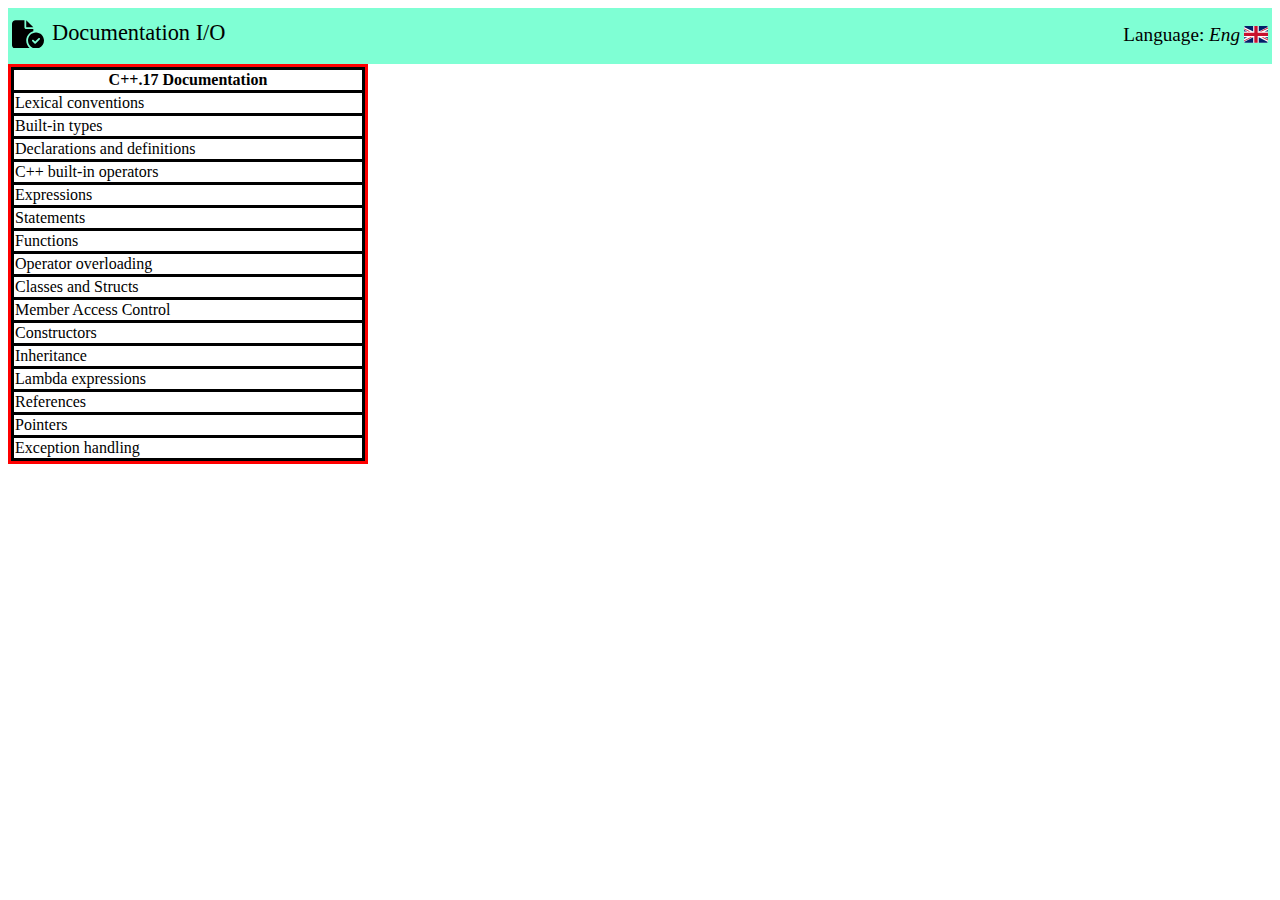
==== documentation_page/index.html @ 4175874c "started documentation_pag e project" ====
<!DOCTYPE html>
<html lang="en">
<head>
    <meta charset="UTF-8">
    <meta http-equiv="X-UA-Compatible" content="IE=edge">
    <meta name="viewport" content="width=device-width, initial-scale=1.0">
    <link rel="stylesheet" href="https://use.fontawesome.com/releases/v5.8.2/css/all.css">
    <link rel="stylesheet" href="styles.css"/>
    <title>Documentation Page</title>
</head>
<body>
    <div class="top">
        <span class="start">
        <svg class="icon" xmlns="http://www.w3.org/2000/svg" viewBox="0 0 576 512">
            <!--! Font Awesome Pro 6.1.1 by @fontawesome - https://fontawesome.com License - https://fontawesome.com/license (Commercial License) Copyright 2022 Fonticons, Inc. -->
            <path
                d="M0 64C0 28.65 28.65 0 64 0H224V128C224 145.7 238.3 160 256 160H384V198.6C310.1 219.5 256 287.4 256 368C256 427.1 285.1 479.3 329.7 511.3C326.6 511.7 323.3 512 320 512H64C28.65 512 0 483.3 0 448V64zM256 128V0L384 128H256zM576 368C576 447.5 511.5 512 432 512C352.5 512 288 447.5 288 368C288 288.5 352.5 224 432 224C511.5 224 576 288.5 576 368zM476.7 324.7L416 385.4L387.3 356.7C381.1 350.4 370.9 350.4 364.7 356.7C358.4 362.9 358.4 373.1 364.7 379.3L404.7 419.3C410.9 425.6 421.1 425.6 427.3 419.3L499.3 347.3C505.6 341.1 505.6 330.9 499.3 324.7C493.1 318.4 482.9 318.4 476.7 324.7H476.7z" />
        </svg>&nbsp;
        <span class="H">Documentation I/O</span></span>
        <span clas="lang"><span class="L" >Language: <i>Eng</i></span>
        <svg class="flag" version="1.1" id="Layer_1" xmlns="http://www.w3.org/2000/svg"
            xmlns:xlink="http://www.w3.org/1999/xlink" x="0px" y="0px" viewBox="0 0 55.2 38.4"
            style="enable-background:new 0 0 55.2 38.4" xml:space="preserve">
            <style type="text/css">
                .st0 {
                    fill: #FEFEFE;
                }
        
                .st1 {
                    fill: #C8102E;
                }
        
                .st2 {
                    fill: #012169;
                }
            </style>
            <g>
                <path class="st0"
                    d="M2.87,38.4h49.46c1.59-0.09,2.87-1.42,2.87-3.03V3.03c0-1.66-1.35-3.02-3.01-3.03H3.01 C1.35,0.01,0,1.37,0,3.03v32.33C0,36.98,1.28,38.31,2.87,38.4L2.87,38.4z" />
                <polygon class="st1"
                    points="23.74,23.03 23.74,38.4 31.42,38.4 31.42,23.03 55.2,23.03 55.2,15.35 31.42,15.35 31.42,0 23.74,0 23.74,15.35 0,15.35 0,23.03 23.74,23.03" />
                <path class="st2" d="M33.98,12.43V0h18.23c1.26,0.02,2.34,0.81,2.78,1.92L33.98,12.43L33.98,12.43z" />
                <path class="st2" d="M33.98,25.97V38.4h18.35c1.21-0.07,2.23-0.85,2.66-1.92L33.98,25.97L33.98,25.97z" />
                <path class="st2" d="M21.18,25.97V38.4H2.87c-1.21-0.07-2.24-0.85-2.66-1.94L21.18,25.97L21.18,25.97z" />
                <path class="st2" d="M21.18,12.43V0H2.99C1.73,0.02,0.64,0.82,0.21,1.94L21.18,12.43L21.18,12.43z" />
                <polygon class="st2" points="0,12.8 7.65,12.8 0,8.97 0,12.8" />
                <polygon class="st2" points="55.2,12.8 47.51,12.8 55.2,8.95 55.2,12.8" />
                <polygon class="st2" points="55.2,25.6 47.51,25.6 55.2,29.45 55.2,25.6" />
                <polygon class="st2" points="0,25.6 7.65,25.6 0,29.43 0,25.6" />
                <polygon class="st1" points="55.2,3.25 36.15,12.8 40.41,12.8 55.2,5.4 55.2,3.25" />
                <polygon class="st1" points="19.01,25.6 14.75,25.6 0,32.98 0,35.13 19.05,25.6 19.01,25.6" />
                <polygon class="st1" points="10.52,12.81 14.78,12.81 0,5.41 0,7.55 10.52,12.81" />
                <polygon class="st1" points="44.63,25.59 40.37,25.59 55.2,33.02 55.2,30.88 44.63,25.59" />
            </g>
        </svg>
        </span>
    </div>
    <nav class="navbar">
        <table>
            <thead>
                <th><header>C++.17 Documentation</header></th>
            </thead>
            <tbody>
                <tr><td><div id="topic">Lexical conventions</div></td></tr>
                <tr><td><div id="topic">Built-in types</div></td></tr>
                <tr><td><div id="topic">Declarations and definitions</div></td></tr>
                <tr><td><div id="topic">C++ built-in operators</div></td></tr>
                <tr><td><div id="topic">Expressions</div></td></tr>
                <tr><td><div id="topic">Statements</div></td></tr>
                <tr><td><div id="topic">Functions</div></td></tr>
                <tr><td><div id="topic">Operator overloading</div></td></tr>
                <tr><td><div id="topic">Classes and Structs</div></td></tr>
                <tr><td><div id="topic">Member Access Control</div></td></tr>
                <tr><td><div id="topic">Constructors</div></td></tr>
                <tr><td><div id="topic">Inheritance</div></td></tr>
                <tr><td><div id="topic">Lambda expressions</div></td></tr>
                <tr><td><div id="topic">References</div></td></tr>
                <tr><td><div id="topic">Pointers</div></td></tr>
                <tr><td><div id="topic">Exception handling</div></td></tr>
        </tbody>
        </table>
    </nav>
    <section class="documentation">

    </section>
</body>
</html>
---- documentation_page/styles.css ----
html{
    box-sizing:border-box;
}
.top{
    width: 100%;
    height: 3.5em;
    display: flex;
    background-color: aquamarine;
    position: sticky;
    align-items: center;
    margin: 0;
    justify-content: space-between;
}
.icon{
    width: 2rem;
    height: 1.8rem;
    padding-left: 4px;
    
}
.H{
    vertical-align:top;
    font-size: 1.4em;
}
.flag {
    padding-right: 4px;
    width: 1.5rem;
    height: 1.3rem;
}
.L{
    vertical-align: top;
    font-size: larger;
}
nav{
    position: sticky;
    left:0;
    width:28%;
    border: solid red;
    
}
table{
    width: 100%;
}
table, th, td{
    border: solid black;
    border-collapse: collapse;
}
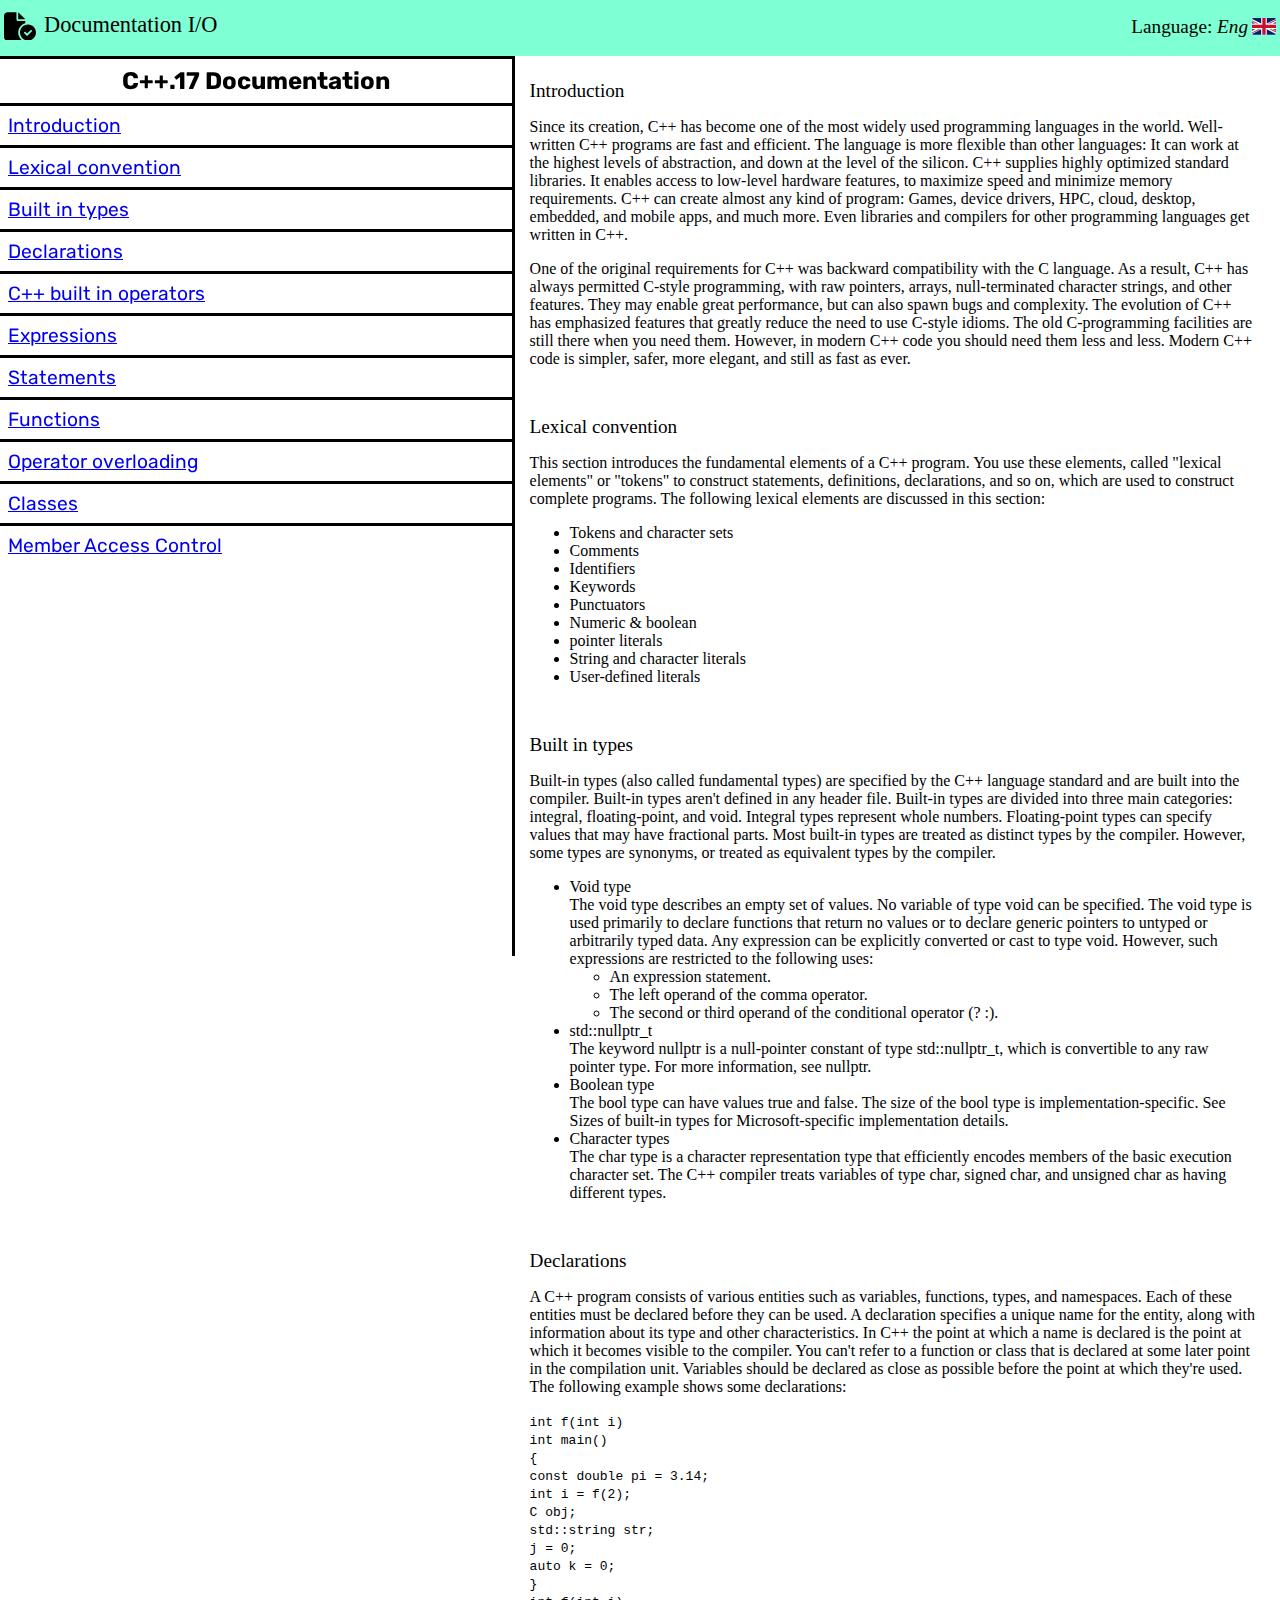
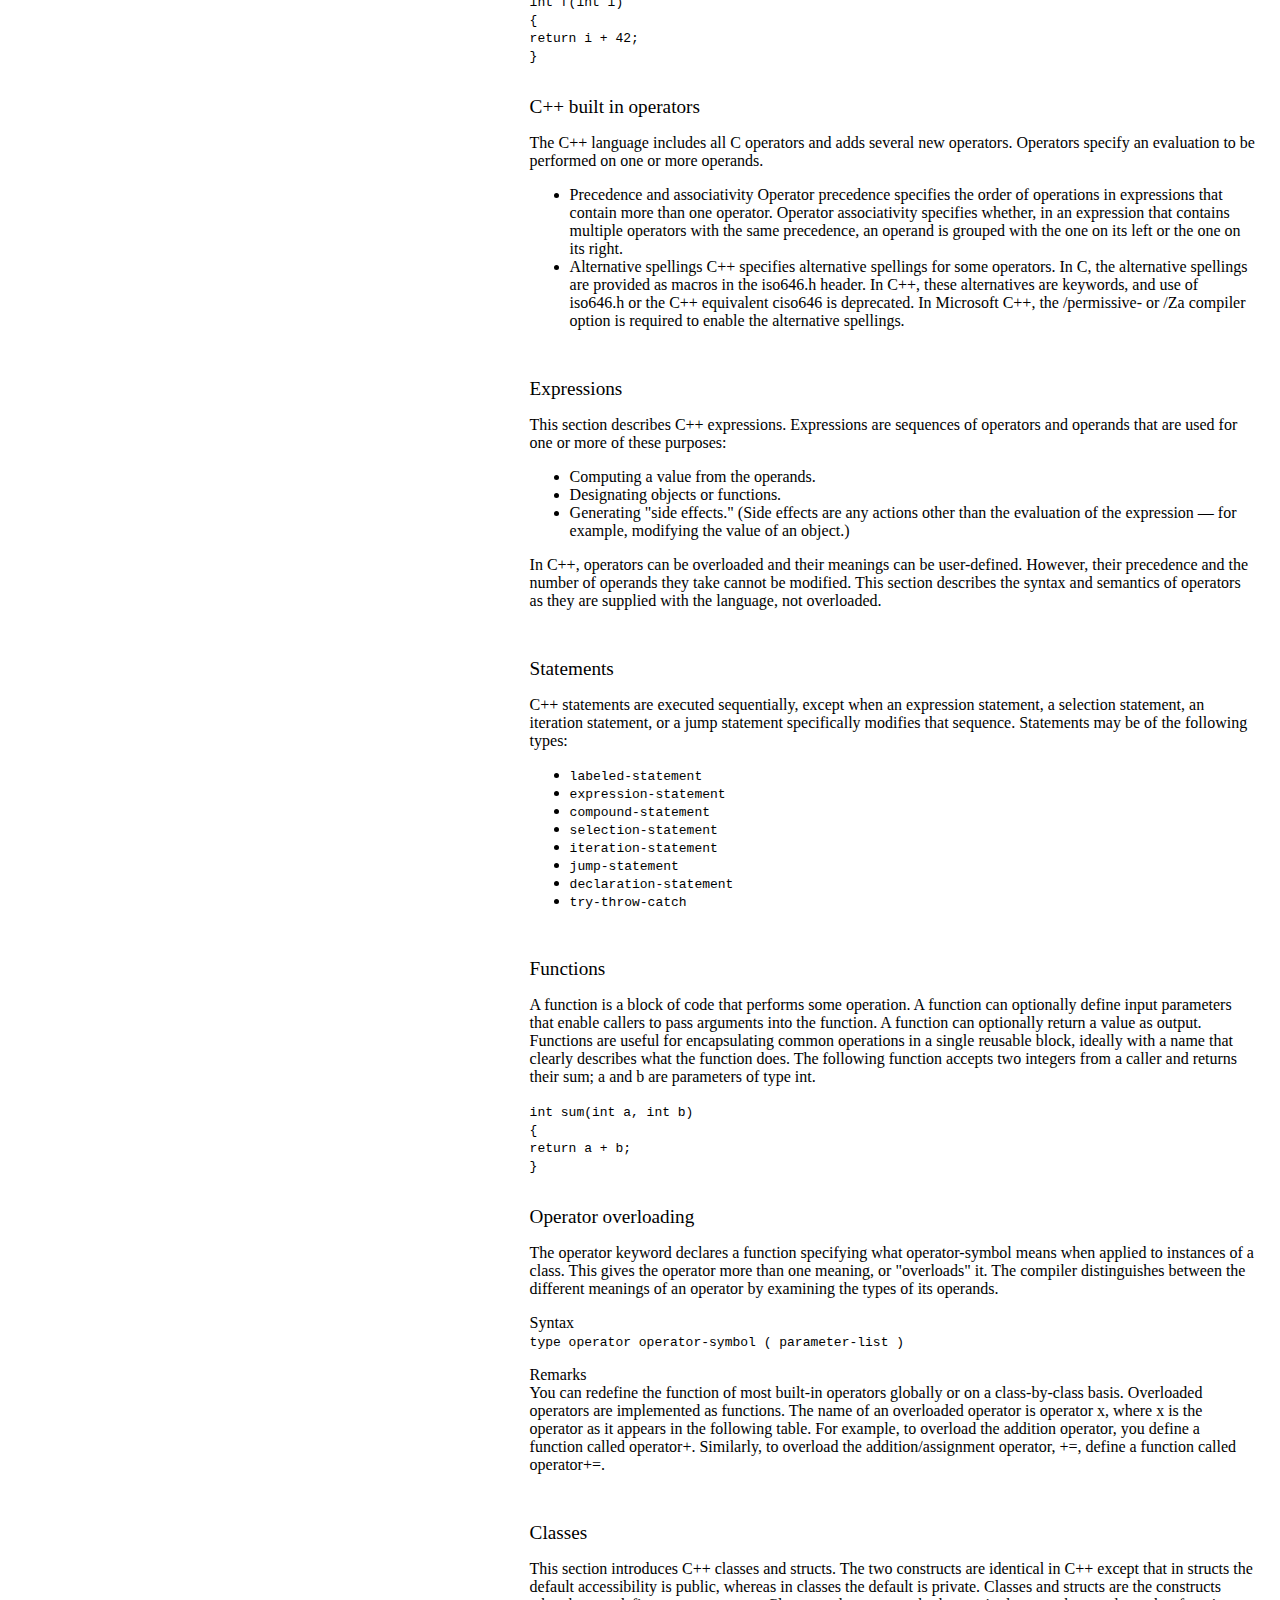
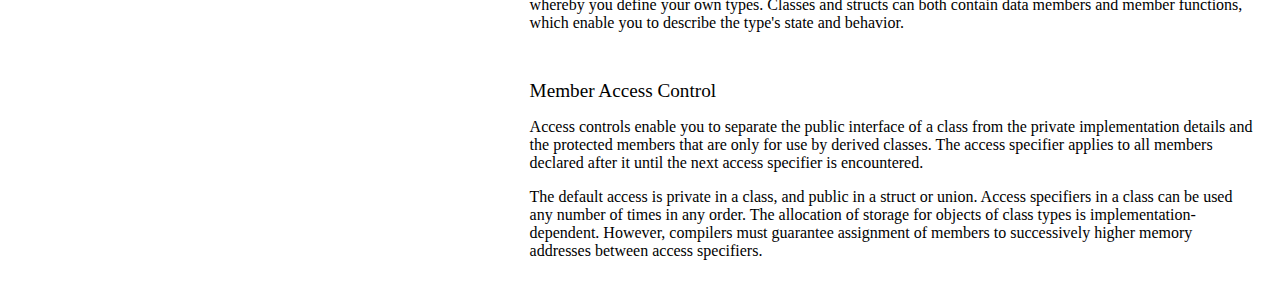
==== commit 3cccc706: "completed product landing page" ====
--- a/documentation_page/index.html
+++ b/documentation_page/index.html
@@ -4,6 +4,9 @@
     <meta charset="UTF-8">
     <meta http-equiv="X-UA-Compatible" content="IE=edge">
     <meta name="viewport" content="width=device-width, initial-scale=1.0">
+    <link rel="preconnect" href="https://fonts.googleapis.com">
+    <link rel="preconnect" href="https://fonts.gstatic.com" crossorigin>
+    <link href="https://fonts.googleapis.com/css2?family=Rubik:wght@300&display=swap" rel="stylesheet">
     <link rel="stylesheet" href="https://use.fontawesome.com/releases/v5.8.2/css/all.css">
     <link rel="stylesheet" href="styles.css"/>
     <title>Documentation Page</title>
@@ -55,33 +58,224 @@
         </svg>
         </span>
     </div>
-    <nav class="navbar">
+    <div id="content">
+    <nav id="navbar">
         <table>
             <thead>
-                <th><header>C++.17 Documentation</header></th>
+                <th><header class="nav-head">C++.17 Documentation</header></th>
             </thead>
             <tbody>
-                <tr><td><div id="topic">Lexical conventions</div></td></tr>
-                <tr><td><div id="topic">Built-in types</div></td></tr>
-                <tr><td><div id="topic">Declarations and definitions</div></td></tr>
-                <tr><td><div id="topic">C++ built-in operators</div></td></tr>
-                <tr><td><div id="topic">Expressions</div></td></tr>
-                <tr><td><div id="topic">Statements</div></td></tr>
-                <tr><td><div id="topic">Functions</div></td></tr>
-                <tr><td><div id="topic">Operator overloading</div></td></tr>
-                <tr><td><div id="topic">Classes and Structs</div></td></tr>
-                <tr><td><div id="topic">Member Access Control</div></td></tr>
-                <tr><td><div id="topic">Constructors</div></td></tr>
-                <tr><td><div id="topic">Inheritance</div></td></tr>
-                <tr><td><div id="topic">Lambda expressions</div></td></tr>
-                <tr><td><div id="topic">References</div></td></tr>
-                <tr><td><div id="topic">Pointers</div></td></tr>
-                <tr><td><div id="topic">Exception handling</div></td></tr>
+                <tr><td><a class="nav-link" href="#Introduction">Introduction</a></td></tr>
+                <tr><td><a class="nav-link" href="#Lexical_convention">Lexical convention</a></td></tr>
+                <tr><td><a class="nav-link" href="#Built_in_types">Built in types</a></td></tr>
+                <tr><td><a class="nav-link" href="#Declarations">Declarations</a></td></tr>
+                <tr><td><a class="nav-link" href="#C++_built_in_operators">C++ built in operators</a></td></tr>
+                <tr><td><a class="nav-link" href="#Expressions">Expressions</a></td></tr>
+                <tr><td><a class="nav-link" href="#Statements">Statements</a></td></tr>
+                <tr><td><a class="nav-link" href="#Functions">Functions</a></td></tr>
+                <tr><td><a class="nav-link" href="#Operator_overloading">Operator overloading</a></td></tr>
+                <tr><td><a class="nav-link" href="#Classes">Classes</a></td></tr>
+                <tr><td><a class="nav-link" href="#Member_Access_Control">Member Access Control</a></td></tr>
         </tbody>
         </table>
     </nav>
-    <section class="documentation">
-
-    </section>
+    <main id="main-doc">
+        <section class="main-section" id="Introduction">
+            <header>Introduction</header>
+            <p>Since its creation, C++ has become one of the most widely used programming languages in the world. Well-written C++
+            programs are fast and efficient. The language is more flexible than other languages: It can work at the highest levels
+            of abstraction, and down at the level of the silicon. C++ supplies highly optimized standard libraries. It enables
+            access to low-level hardware features, to maximize speed and minimize memory requirements. C++ can create almost any
+            kind of program: Games, device drivers, HPC, cloud, desktop, embedded, and mobile apps, and much more. Even libraries
+            and compilers for other programming languages get written in C++.
+            </p>
+            <p>One of the original requirements for C++ was backward compatibility with the C language. As a result, C++ has always
+            permitted C-style programming, with raw pointers, arrays, null-terminated character strings, and other features. They
+            may enable great performance, but can also spawn bugs and complexity. The evolution of C++ has emphasized features that
+            greatly reduce the need to use C-style idioms. The old C-programming facilities are still there when you need them.
+            However, in modern C++ code you should need them less and less. Modern C++ code is simpler, safer, more elegant, and
+            still as fast as ever.
+            </p>
+        </section>
+        <section class="main-section" id="Lexical_convention">
+            <header>Lexical convention</header>
+            <p>This section introduces the fundamental elements of a C++ program. You use these elements, called "lexical elements" or
+            "tokens" to construct statements, definitions, declarations, and so on, which are used to construct complete programs.
+            The following lexical elements are discussed in this section:
+            </p>
+            <ul>
+                <li>Tokens and character sets</li>
+                <li>Comments</li>           
+                <li>Identifiers</li>
+                <li>Keywords</li>
+                <li>Punctuators</li>
+                <li>Numeric & boolean</li>
+                <li>pointer literals</li>
+                <li>String and character literals</li>
+                <li>User-defined literals</li>
+            </ul>
+        </section>
+        <section class="main-section" id="Built_in_types">
+            <header>Built in types</header>
+            <p>Built-in types (also called fundamental types) are specified by the C++ language standard and are built into the
+            compiler. Built-in types aren't defined in any header file. Built-in types are divided into three main categories:
+            integral, floating-point, and void. Integral types represent whole numbers. Floating-point types can specify values that
+            may have fractional parts. Most built-in types are treated as distinct types by the compiler. However, some types are
+            synonyms, or treated as equivalent types by the compiler.
+            </p>
+            
+                <ul>
+                <li>Void type</li>
+                The void type describes an empty set of values. No variable of type void can be specified. The void type is used
+                primarily to declare functions that return no values or to declare generic pointers to untyped or arbitrarily typed
+                data. Any expression can be explicitly converted or cast to type void. However, such expressions are restricted to the
+                following uses:
+                <ul>
+                <li> An expression statement.</li>
+                
+                <li>The left operand of the comma operator.</li>
+                
+                <li>The second or third operand of the conditional operator (? :).</li>
+                </ul>
+                <li> std::nullptr_t</li>
+                The keyword nullptr is a null-pointer constant of type std::nullptr_t, which is convertible to any raw pointer type. For
+                more information, see nullptr.
+                
+                <li>Boolean type</li>
+                The bool type can have values true and false. The size of the bool type is implementation-specific. See Sizes of
+                built-in types for Microsoft-specific implementation details.
+                
+                <li>Character types</li>
+                The char type is a character representation type that efficiently encodes members of the basic execution character set.
+                The C++ compiler treats variables of type char, signed char, and unsigned char as having different types.
+            </ul>
+        </section>
+        <section class="main-section" id="Declarations">
+            <header>Declarations</header>
+            <p>A C++ program consists of various entities such as variables, functions, types, and namespaces. Each of these entities
+            must be declared before they can be used. A declaration specifies a unique name for the entity, along with information
+            about its type and other characteristics. In C++ the point at which a name is declared is the point at which it becomes
+            visible to the compiler. You can't refer to a function or class that is declared at some later point in the compilation
+            unit. Variables should be declared as close as possible before the point at which they're used.
+            The following example shows some declarations:</p>
+            <code>
+                int f(int i)<br>
+                int main()<br>
+                {<br>
+                const double pi = 3.14; <br>
+                int i = f(2); <br>
+                C obj; <br>
+                std::string str; <br>
+                    j = 0; <br>
+                    auto k = 0; <br>
+                    }<br>
+            
+                    int f(int i)<br>
+                    {<br>
+                    return i + 42;<br>
+                    }<br>
+            </code>
+        </section>
+        <section class="main-section" id="C++_built_in_operators">
+            <header>C++ built in operators</header>
+            <p>The C++ language includes all C operators and adds several new operators. Operators specify an evaluation to be
+            performed on one or more operands.</p>
+            <ul>
+                <li>Precedence and associativity
+                Operator precedence specifies the order of operations in expressions that contain more than one operator. Operator
+                associativity specifies whether, in an expression that contains multiple operators with the same precedence, an operand
+                is grouped with the one on its left or the one on its right.</li>
+                <li>Alternative spellings
+                C++ specifies alternative spellings for some operators. In C, the alternative spellings are provided as macros in the
+                iso646.h header. In C++, these alternatives are keywords, and use of iso646.h or the C++ equivalent ciso646 is
+                deprecated. In Microsoft C++, the /permissive- or /Za compiler option is required to enable the alternative
+                spellings.
+                </li>
+            </ul>
+            <p></p>
+        </section>
+        <section class="main-section" id="Expressions">
+            <header>Expressions</header>
+            <p>This section describes C++ expressions. Expressions are sequences of operators and operands that are used for one or
+            more of these purposes:</p>
+            <ul>
+            <li> Computing a value from the operands.</li>
+            
+            <li> Designating objects or functions.</li>
+            
+            <li>Generating "side effects." (Side effects are any actions other than the evaluation of the expression — for example,
+            modifying the value of an object.)</li>
+            </ul>
+            
+            <p>In C++, operators can be overloaded and their meanings can be user-defined. However, their precedence and the number of
+            operands they take cannot be modified. This section describes the syntax and semantics of operators as they are supplied
+            with the language, not overloaded.</p>
+        </section>
+        <section class="main-section" id="Statements">
+            <header>Statements</header>
+            <p>C++ statements are executed sequentially, except when an expression statement, a selection statement, an iteration
+            statement, or a jump statement specifically modifies that sequence.
+            
+            Statements may be of the following types:
+        </p>
+            <ul>
+                <li><code>labeled-statement</code></li>
+                <li><code>expression-statement</code></li>
+                <li><code>compound-statement</code></li>
+                <li><code>selection-statement</code></li>
+                <li><code>iteration-statement</code></li>
+                <li><code>jump-statement</code></li>
+                <li><code>declaration-statement</code></li>
+                <li><code>try-throw-catch</code></li>
+            </ul>
+        </section>
+        <section class="main-section" id="Functions">
+            <header>Functions</header>
+            <p>A function is a block of code that performs some operation. A function can optionally define input parameters that
+            enable callers to pass arguments into the function. A function can optionally return a value as output. Functions are
+            useful for encapsulating common operations in a single reusable block, ideally with a name that clearly describes what
+            the function does. The following function accepts two integers from a caller and returns their sum; a and b are
+            parameters of type int.</p>
+            <code>int sum(int a, int b)<br>
+            {<br>
+            return a + b;<br>
+            }</code>
+        </section>
+        <section class="main-section" id="Operator_overloading">
+            <header>Operator overloading</header>
+            <p>The operator keyword declares a function specifying what operator-symbol means when applied to instances of a class.
+            This gives the operator more than one meaning, or "overloads" it. The compiler distinguishes between the different
+            meanings of an operator by examining the types of its operands.</p>
+            <p>Syntax<br>
+            <code> type operator operator-symbol ( parameter-list )</code>
+            </p>
+            <p>Remarks<br>
+            You can redefine the function of most built-in operators globally or on a class-by-class basis. Overloaded operators are
+            implemented as functions.
+            
+            The name of an overloaded operator is operator x, where x is the operator as it appears in the following table. For
+            example, to overload the addition operator, you define a function called operator+. Similarly, to overload the
+            addition/assignment operator, +=, define a function called operator+=.</p>
+        </section>
+        <section class="main-section" id="Classes">
+            <header>Classes</header>
+            <p>This section introduces C++ classes and structs. The two constructs are identical in C++ except that in structs the
+            default accessibility is public, whereas in classes the default is private.
+            
+            Classes and structs are the constructs whereby you define your own types. Classes and structs can both contain data
+            members and member functions, which enable you to describe the type's state and behavior.</p>
+            <p></p>
+        </section>
+        <section class="main-section" id="Member_Access_Control">
+            <header>Member Access Control</header>
+            <p>Access controls enable you to separate the public interface of a class from the private implementation details and the
+            protected members that are only for use by derived classes. The access specifier applies to all members declared after
+            it until the next access specifier is encountered.</p>
+            <p>The default access is private in a class, and public in a struct or union. Access specifiers in a class can be used any
+            number of times in any order. The allocation of storage for objects of class types is implementation-dependent. However,
+            compilers must guarantee assignment of members to successively higher memory addresses between access specifiers.</p>
+        </section> 
+    </main>
+    </div>
 </body>
 </html>--- a/documentation_page/styles.css
+++ b/documentation_page/styles.css
@@ -1,12 +1,17 @@
 html{
     box-sizing:border-box;
+    margin: 0;
+    padding: 0;
 }
 .top{
+    position:absolute;
     width: 100%;
     height: 3.5em;
     display: flex;
+    top: 0;
+    left: 0;
+    padding: 0sss;
     background-color: aquamarine;
-    position: sticky;
     align-items: center;
     margin: 0;
     justify-content: space-between;
@@ -30,17 +35,105 @@
     vertical-align: top;
     font-size: larger;
 }
-nav{
-    position: sticky;
-    left:0;
-    width:28%;
-    border: solid red;
+@media only screen and (max-width: 700px){   
+#navbar{
+    /* position: relative;
+    top:2.9em;
+    height: 15em; */
+    text-align: center;
+    position: absolute;
+        top: 0;
+        padding: 0;
+        margin: 0;
+        width: 100%;
+        max-height: 275px;
+        border: none;
+        z-index: 1;
+        border-bottom: 2px solid;
+}
+table {
+    width: 100%;
+    text-align: center;
+        position: absolute;
+        top: 0;
+        padding: 0;
+        margin: 0;
+        width: 100%;
+        max-height: 275px;
+        border: none;
+        z-index: 1;
+        border-bottom: 2px solid;
+}
+
+
+ table,
+ th,
+ td {
+     border-top: solid black;
+     border-collapse: collapse;
+     padding: 8px;
+ }
+ #main-doc{
+        position: relative;
+            margin-left: 0px;
+            margin-top: 270px;
+ }
+}
+@media (min-width:701px) {
+    #navbar {
+            top: 2.9em;
+            display: inline;
+            font-family: 'Rubik', sans-serif;
+            font-size: larger;
+            position: fixed;
+            height: 100%;
+            left: 0;
+            width: 40%;
+            border-right: solid black;
+        }
     
+        /* a{
+        display: block;
+        position: relative;
+        top: -250px;
+        visibility: hidden;
+    } */
+        #content {
+            display: flex;
+        }
+    
+        .nav-head {
+            font-size: x-large;
+        }
+    
+        #main-doc>.main-section>header {
+            font-weight: 540;
+            font-size: larger;
+        }
+    
+        #main-doc>.main-section {
+            font-size: medium;
+        }
+    
+        #main-doc {
+            margin-top: 3.5em;
+            margin-left: 40%;
+    
+        }
+    
+        table {
+            width: 100%;
+        }
+    
+        .main-section {
+            padding: 1em;
+        }
+    
+        table,
+        th,
+        td {
+            border-top: solid black;
+            border-collapse: collapse;
+            padding: 8px;
+        }
 }
-table{
-    width: 100%;
-}
-table, th, td{
-    border: solid black;
-    border-collapse: collapse;
-}